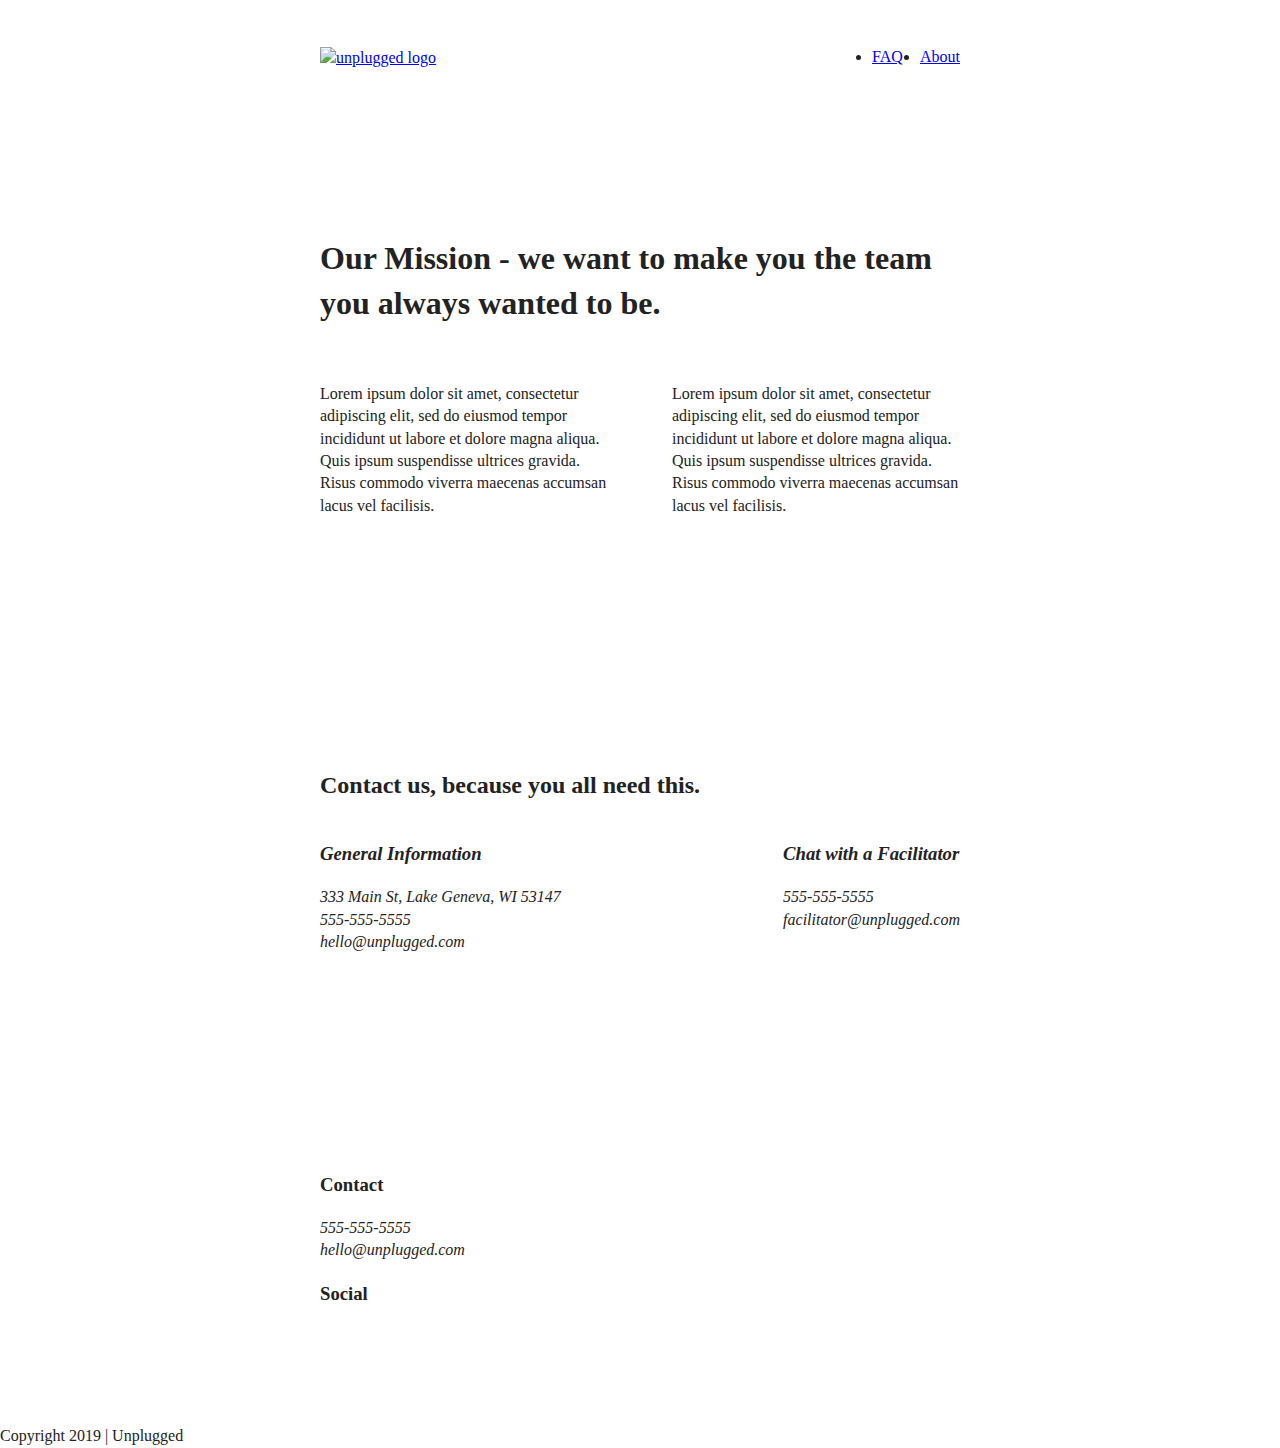
==== about/index.html @ d8f0b61c "Added breakpoints and css structure" ====
<!doctype html>
<html class="no-js" lang="">

<head>
  <meta charset="utf-8">
  <title></title>
  <meta name="description" content="">
  <meta name="viewport" content="width=device-width, initial-scale=1">

  <meta property="og:title" content="">
  <meta property="og:type" content="">
  <meta property="og:url" content="">
  <meta property="og:image" content="">

  <link rel="manifest" href="../site.webmanifest">
  <link rel="apple-touch-icon" href="../icon.png">
  <!-- Place favicon.ico in the root directory -->

  <link rel="stylesheet" href="../css/normalize.css">
  <link rel="stylesheet" href="../css/main.css">

  <meta name="theme-color" content="#fafafa">
</head>

<body>

  <!-- Add your site or application content here -->
  <header>
    <div class="content-wrapper">
      <a href="#"><img src="img/logo.png" alt="unplugged logo"></a>
      <div class="header-divider"></div>
      <nav>
          <ul>
            <li><a href="faq/index.html" target="_blank">FAQ</a></li>
            <li><a href="about/index.html" target="_blank">About</a></li>
          </ul>
      </nav>
    </div>
  </header>
<main>
  <section class="mission">
    <div class="content-wrapper">
        <h1>Our Mission - we want to make you the team you always wanted to be.</h1>
        <div class="mission-content">
          <p>Lorem ipsum dolor sit amet, consectetur adipiscing elit, sed do eiusmod
            tempor incididunt ut labore et dolore magna aliqua. Quis ipsum suspendisse
            ultrices gravida. Risus commodo viverra maecenas accumsan lacus vel facilisis.</p>
          <p>Lorem ipsum dolor sit amet, consectetur adipiscing elit, sed do eiusmod
            tempor incididunt ut labore et dolore magna aliqua. Quis ipsum suspendisse
            ultrices gravida. Risus commodo viverra maecenas accumsan lacus vel facilisis.</p>
        </div>
    </div> <!-- mission content wrapper ends -->
  </section> <!-- contact-info -->

  <section class="map">
    <figure>
    </figure>
  </section>

  <section class="contact-section">
    <div class="content-wrapper">
      <h2>Contact us, because you all need this.</h2>
        <address class="contact-content">
          <div>
          <h3>General Information</h3>
          <p>333 Main St, Lake Geneva, WI 53147<br>
            555-555-5555<br>
            hello@unplugged.com</p>
          </div>
          <div>
          <h3>Chat with a Facilitator</h3>
          <p>555-555-5555<br>
            facilitator@unplugged.com</p>
        </div>
      </address>
    </div>
  </section>
</main>
  <footer>
    <div class="content-wrapper">
      <div class="footer-content">
        <div class="contact">
          <h3>Contact</h3>
          <address>
            <p>555-555-5555<br>
              hello@unplugged.com</p>
          </address>
            <div class="social">
                <h3>Social</h3>
              <div class="social-icons">
                <p><a href="https://www.facebook.com/yoursite" target="_blank"></a></p>
                <p><a href="https://www.instagram.com/yoursite" target="_blank"></a></p>
                <p><a href="https://www.twitter.com/yoursite" target="_blank"></a></p>
            </div>
          </div>
        </div>
      </div>
    </div>

    <div class="copyright">
      <p>Copyright 2019 | Unplugged</p>
    </div>
  </footer>

  <script src="../js/vendor/modernizr-3.11.2.min.js"></script>
  <script src="../js/plugins.js"></script>
  <script src="../js/main.js"></script>

  <!-- Google Analytics: change UA-XXXXX-Y to be your site's ID. -->
  <script>
    window.ga = function () { ga.q.push(arguments) }; ga.q = []; ga.l = +new Date;
    ga('create', 'UA-XXXXX-Y', 'auto'); ga('set', 'anonymizeIp', true); ga('set', 'transport', 'beacon'); ga('send', 'pageview')
  </script>
  <script src="https://www.google-analytics.com/analytics.js" async></script>
</body>

</html>
---- css/main.css ----
/*! HTML5 Boilerplate v8.0.0 | MIT License | https://html5boilerplate.com/ */

/* main.css 2.1.0 | MIT License | https://github.com/h5bp/main.css#readme */
/*
 * What follows is the result of much research on cross-browser styling.
 * Credit left inline and big thanks to Nicolas Gallagher, Jonathan Neal,
 * Kroc Camen, and the H5BP dev community and team.
 */

/* ==========================================================================
   Base styles: opinionated defaults
   ========================================================================== */

html {
  color: #222;
  font-size: 1em;
  line-height: 1.4;
}

/*
 * Remove text-shadow in selection highlight:
 * https://twitter.com/miketaylr/status/12228805301
 *
 * Vendor-prefixed and regular ::selection selectors cannot be combined:
 * https://stackoverflow.com/a/16982510/7133471
 *
 * Customize the background color to match your design.
 */

::-moz-selection {
  background: #b3d4fc;
  text-shadow: none;
}

::selection {
  background: #b3d4fc;
  text-shadow: none;
}

/*
 * A better looking default horizontal rule
 */

hr {
  display: block;
  height: 1px;
  border: 0;
  border-top: 1px solid #ccc;
  margin: 1em 0;
  padding: 0;
}

/*
 * Remove the gap between audio, canvas, iframes,
 * images, videos and the bottom of their containers:
 * https://github.com/h5bp/html5-boilerplate/issues/440
 */

audio,
canvas,
iframe,
img,
svg,
video {
  vertical-align: middle;
}

/*
 * Remove default fieldset styles.
 */

fieldset {
  border: 0;
  margin: 0;
  padding: 0;
}

/*
 * Allow only vertical resizing of textareas.
 */

textarea {
  resize: vertical;
}

/* ==========================================================================
   Author's custom styles
   ========================================================================== */

.content-wrapper {
     width: 90%;
     margin: 50px 0;
   }

/** --------------Base Header - Foot Styles -------------------- **/

header,
footer {
    display: flex;
    justify-content: center;
    align-items: center;
    flex-flow: row wrap;
}

header {
  padding: 15px 0;
}

header .content-wrapper {
  display: flex;
  flex-flow: row wrap;
  align-items: center;
  justify-content: center;
  margin: 0;
}

header nav {
  justify-content: space-around;
  flex-flow: row wrap;
  display: flex;
  align-items: center;
  width: 60%;
}

.header-divider {
  width: 100%;
  height: 1px;
}

header nav ul {
  display: flex;
  justify-content: space-around;
  width: 100%;
}

footer .social-icons {
  display: flex;
  justify-content: space-around;
  align-items: center;
}

footer .social-icons p {
  display: flex;
  justify-content: center;
  align-items: center;
}

footer .content-wrapper {
  width: 55%;
  margin: 50px 0;
}

footer p {
  margin: 0;
}

footer .copyright {

}

/** -------------- Mobile Style - Homepage -------------------- **/


/***** Hero-Area *****/

.hero-area {
  display: flex;
  justify-content: center;
  align-items: center;

}

/***** Aside area *****/

aside {
  display: flex;
  justify-content: center;
  align-items: center;
  flex-flow: row wrap;
}

/***** Features *****/

.features {
  display: flex;
  justify-content: center;
  flex-flow: row wrap;
}

.features-items {
  display: flex;
  flex-flow: row wrap;
  justify-content: center;
  align-items: center;
}

.features h2 {
  margin-bottom: 60px;
}

.features article {
  width: 57%;
  margin: 35px 0;
}

.features p {
  margin: 0;
}

/*** reviews ***/

.reviews {
  display: flex;
  flex-flow: row wrap;
  justify-content: center;
}

.reviews h2 {
  margin-bottom: 40px;
}

.reviews h3 {
  width: 48%;
  margin: 20px 0;
}

/***** About Section *****/

.mission {
  display: flex;
  flex-flow: row wrap;
  justify-content: center;
  align-items: center;
}

.contact-section {
  display: flex;
  flex-flow: row wrap;
  justify-content: center;
  align-items: center;
}

.contact-content p {
  margin: 0;
}


/***** FAQ Section *****/

.questions {
  display: flex;
  flex-flow: row wrap;
  justify-content: center;
  align-items: center;
  margin: 50px 0 0 0;
}

.questions h2 {
  margin-bottom: 45px;
}

.questions .content-wrapper {
  display: flex;
  flex-flow: row wrap;
  justify-content: center;
  align-items: center;
}

.questions-content {
  margin-bottom: 50px;
  flex-basis: auto;
}

/* ==========================================================================
   Helper classes
   ========================================================================== */

/*
 * Hide visually and from screen readers
 */

.hidden,
[hidden] {
  display: none !important;
}

/*
 * Hide only visually, but have it available for screen readers:
 * https://snook.ca/archives/html_and_css/hiding-content-for-accessibility
 *
 * 1. For long content, line feeds are not interpreted as spaces and small width
 *    causes content to wrap 1 word per line:
 *    https://medium.com/@jessebeach/beware-smushed-off-screen-accessible-text-5952a4c2cbfe
 */

.sr-only {
  border: 0;
  clip: rect(0, 0, 0, 0);
  height: 1px;
  margin: -1px;
  overflow: hidden;
  padding: 0;
  position: absolute;
  white-space: nowrap;
  width: 1px;
  /* 1 */
}

/*
 * Extends the .sr-only class to allow the element
 * to be focusable when navigated to via the keyboard:
 * https://www.drupal.org/node/897638
 */

.sr-only.focusable:active,
.sr-only.focusable:focus {
  clip: auto;
  height: auto;
  margin: 0;
  overflow: visible;
  position: static;
  white-space: inherit;
  width: auto;
}

/*
 * Hide visually and from screen readers, but maintain layout
 */

.invisible {
  visibility: hidden;
}

/*
 * Clearfix: contain floats
 *
 * For modern browsers
 * 1. The space content is one way to avoid an Opera bug when the
 *    `contenteditable` attribute is included anywhere else in the document.
 *    Otherwise it causes space to appear at the top and bottom of elements
 *    that receive the `clearfix` class.
 * 2. The use of `table` rather than `block` is only necessary if using
 *    `:before` to contain the top-margins of child elements.
 */

.clearfix::before,
.clearfix::after {
  content: " ";
  display: table;
}

.clearfix::after {
  clear: both;
}

/* ==========================================================================
   EXAMPLE Media Queries for Responsive Design.
   These examples override the primary ('mobile first') styles.
   Modify as content requires.
   ========================================================================== */

@media only screen and (min-width: 768px) {
   /*Tablet styles here*/

/** General Styles **/
.content-wrapper {
  max-width: 640px;
  margin: 100px 0;
}

/** Header **/
header {
  justify-content: space-around;
  padding: 30px 0;
}

header .content-wrapper {
  width: 100%;
  justify-content: space-between;
}

header nav {
  width: 20%;
}

header nav ul {
  justify-content: space-between;
}

.header-divider {
  display: none;
}

/** Aside **/
aside .content-wrapper {
  margin: 50px 0;
  display: flex;
  justify-content: space-between;
  flex-flow: row wrap;
}

aside .content-wrapper .form-description,
aside .content-wrapper .form {
  width: 40%;
  margin: 0;
}

/** Features **/
.features articles {
  display: flex;
  justify-content: center;
  align-items: center;
  flex-flow: column wrap;
  flex-basis: 50%;
}

.features .features-item-description {
  width: 50%;
}

/** Reviews **/
.reviews article {
  display: flex;
  justify-content: space-around;
}

.reviews article div {
  width: 49%;
}

/** Footer **/
footer .content-wrapper {
  width: 65%;
  margin: 100px 0;
}

.footer-content {
  display: flex;
  justify-content: space-between;
  align-items: center;
}

footer .contact {
  margin-bottom: 0;
}

footer .copyright {
  width: 100%;
}

/***** ABOUT page *****/

.mission-content {
  display: flex;
  justify-content: space-between;
  align-items: center;
  padding-top: 20px;
}

.mission-content p {
  width: 45%;
}

.contact-section .content-wrapper h2 {
  width: 80%;
}

.contact-content {
  display: flex;
  justify-content: space-between;
  align-items: flex-start;
}

/***** FAQ Page *****/
.questions .content-wrapper {
  justify-content: space-between;
}

.questions-content {
  flex-basis: 40%;
}

.questions h2 {
  width: 100%;
}


@media only screen and (min-width: 1200px) {
   /*Desktop styles here*/
}

/* ==========================================================================
   Print styles.
   Inlined to avoid the additional HTTP request:
   https://www.phpied.com/delay-loading-your-print-css/
   ========================================================================== */

@media print {
  *,
  *::before,
  *::after {
    background: #fff !important;
    color: #000 !important;
    /* Black prints faster */
    box-shadow: none !important;
    text-shadow: none !important;
  }

  a,
  a:visited {
    text-decoration: underline;
  }

  a[href]::after {
    content: " (" attr(href) ")";
  }

  abbr[title]::after {
    content: " (" attr(title) ")";
  }

  /*
   * Don't show links that are fragment identifiers,
   * or use the `javascript:` pseudo protocol
   */
  a[href^="#"]::after,
  a[href^="javascript:"]::after {
    content: "";
  }

  pre {
    white-space: pre-wrap !important;
  }

  pre,
  blockquote {
    border: 1px solid #999;
    page-break-inside: avoid;
  }

  /*
   * Printing Tables:
   * https://web.archive.org/web/20180815150934/http://css-discuss.incutio.com/wiki/Printing_Tables
   */
  thead {
    display: table-header-group;
  }

  tr,
  img {
    page-break-inside: avoid;
  }

  p,
  h2,
  h3 {
    orphans: 3;
    widows: 3;
  }

  h2,
  h3 {
    page-break-after: avoid;
  }
}
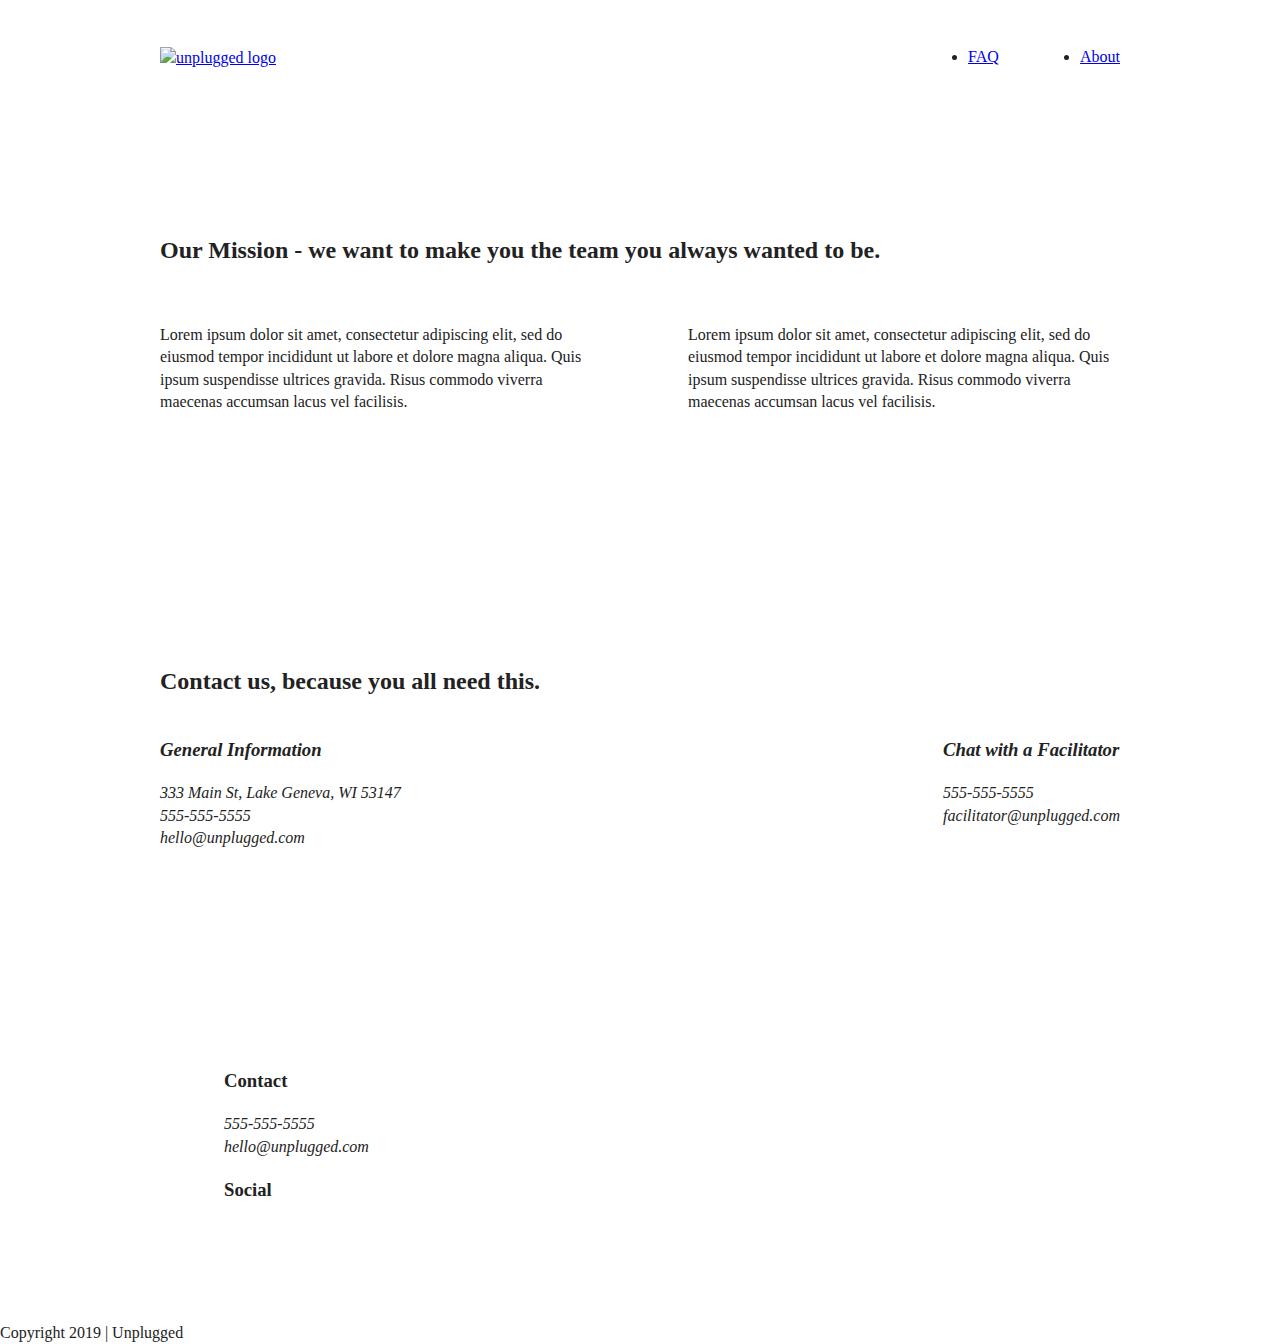
==== commit 71703d59: "Added desktop styles" ====
--- a/about/index.html
+++ b/about/index.html
@@ -40,7 +40,7 @@
 <main>
   <section class="mission">
     <div class="content-wrapper">
-        <h1>Our Mission - we want to make you the team you always wanted to be.</h1>
+        <h2>Our Mission - we want to make you the team you always wanted to be.</h2>
         <div class="mission-content">
           <p>Lorem ipsum dolor sit amet, consectetur adipiscing elit, sed do eiusmod
             tempor incididunt ut labore et dolore magna aliqua. Quis ipsum suspendisse
--- a/css/main.css
+++ b/css/main.css
@@ -484,10 +484,58 @@
   width: 100%;
 }
 
+}
 
 @media only screen and (min-width: 1200px) {
    /*Desktop styles here*/
-}
+
+/** General Styles **/
+.content-wrapper {
+  max-width: 960px;
+}
+
+/** Hero Area **/
+
+.hero-area h1 {
+  width: 57%
+}
+
+/** Aside **/
+aside .content-wrapper {
+  justify-content: space-around;
+}
+
+aside .content-wrapper .form-description,
+aside .content-wrapper .form {
+  width: 30%;
+}
+
+/** Features **/
+.features h2 {
+  width: 90%;
+}
+
+.features article {
+  flex-basis: 33.3%;
+}
+
+/** Reviews **/
+.reviews article div {
+  width: 40%;
+}
+
+/***** About Page ****/
+.mission h2,
+.contact-section .content-wrapper h2 {
+  width: 95%;
+}
+
+/***** FAQ Page *****/
+.questions h2 {
+  width: 100%;
+}
+}
+
 
 /* ==========================================================================
    Print styles.
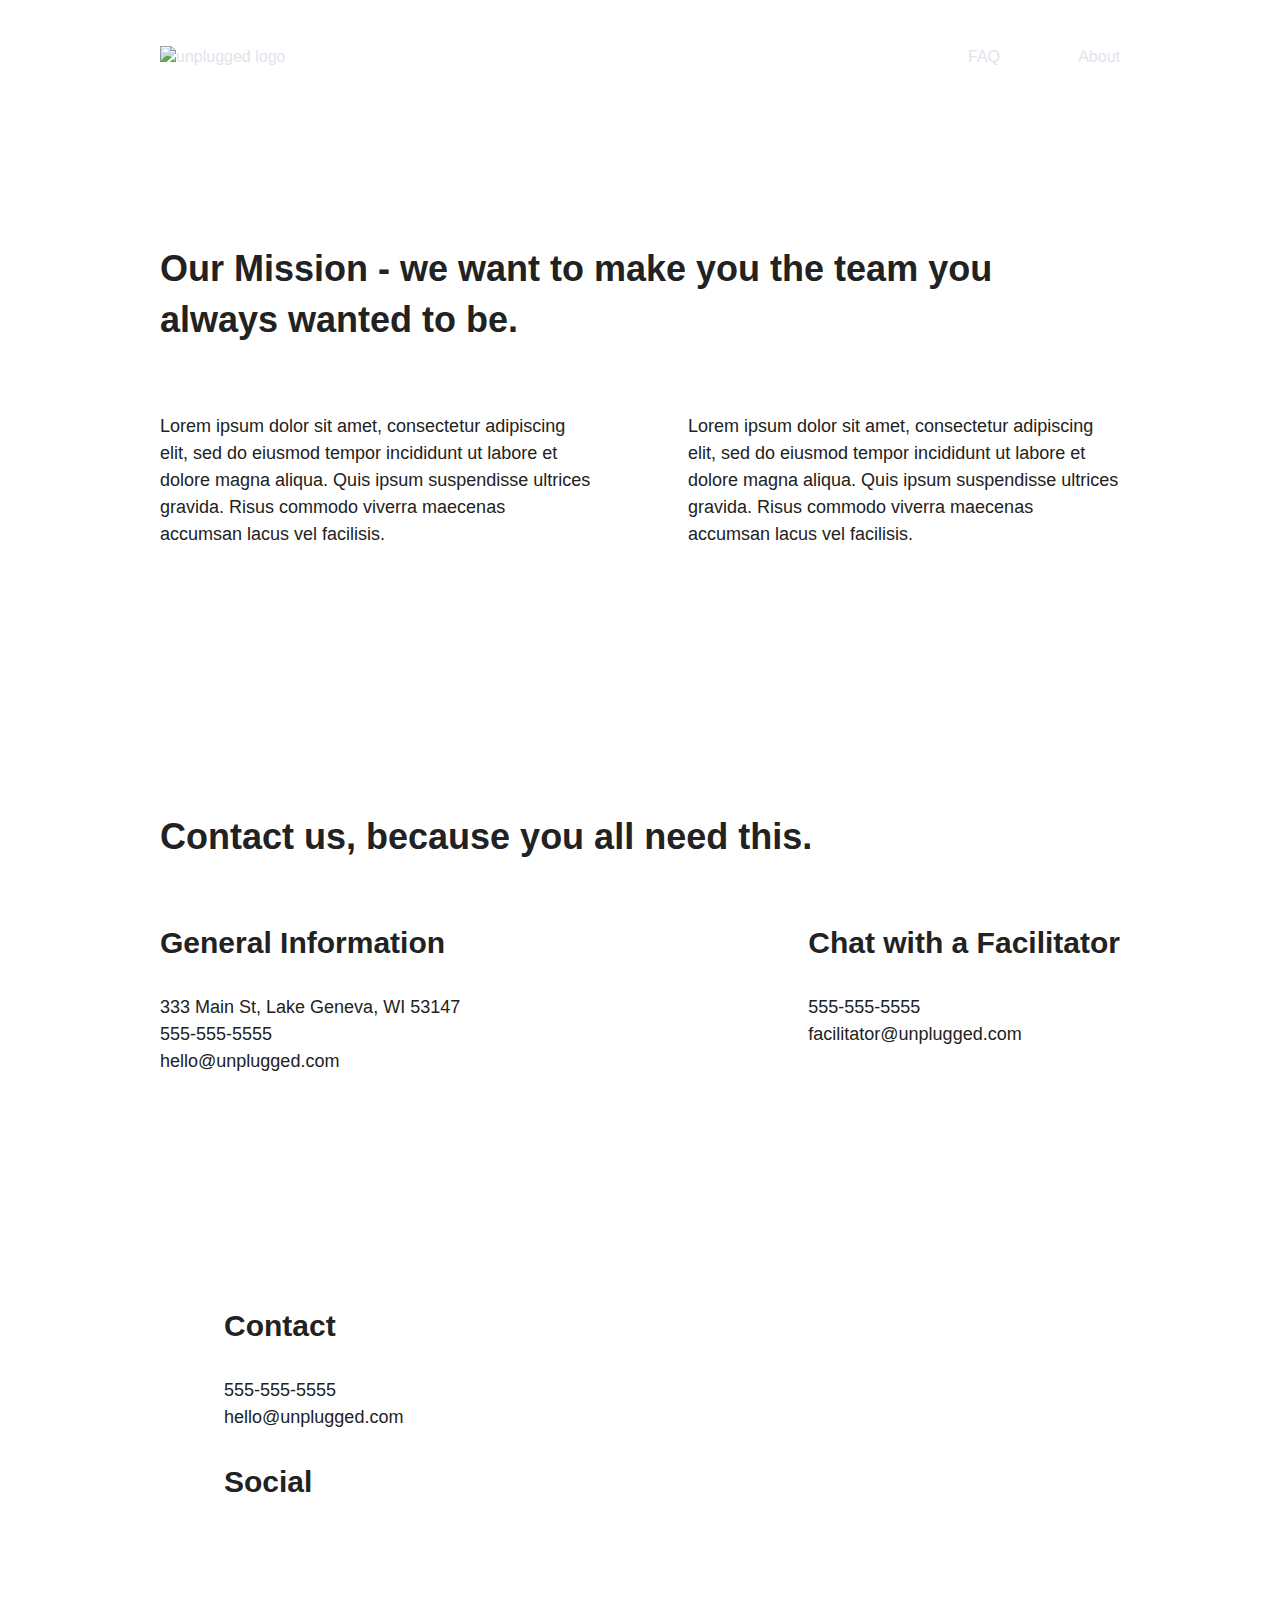
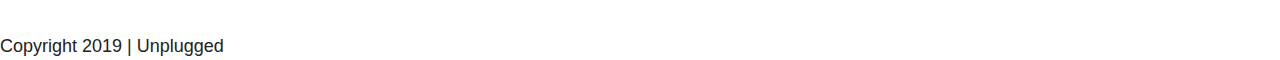
==== commit 15fd01f3: "added css styles, fixed nav" ====
--- a/about/index.html
+++ b/about/index.html
@@ -31,8 +31,8 @@
       <div class="header-divider"></div>
       <nav>
           <ul>
-            <li><a href="faq/index.html" target="_blank">FAQ</a></li>
-            <li><a href="about/index.html" target="_blank">About</a></li>
+            <li><a href="../faq/index.html">FAQ</a></li>
+            <li><a href="../about/index.html">About</a></li>
           </ul>
       </nav>
     </div>
--- a/css/main.css
+++ b/css/main.css
@@ -86,6 +86,55 @@
 /* ==========================================================================
    Author's custom styles
    ========================================================================== */
+   /* General Styles */
+
+html {
+  font-size: 16px;
+}
+
+body {
+  font-family: 'open sans', sans-serif;
+  font-size: 1em;
+  text-align: left;
+}
+
+ul,
+ol {
+  list-style-type: none;
+}
+
+a {
+  color: #e2e3ed;
+  text-decoration: none;
+}
+
+h2 {
+  font-family: 'Poppins', sans-serif;
+  font-size: 2.25em;
+}
+
+h3,
+h4 {
+  font-family: 'Poppins', sans-serif;
+  font-size: 1.875em;
+}
+
+p {
+  font-size: 1.125em;
+  line-height: 1.5em;
+}
+
+img {
+
+}
+
+figure {
+
+}
+
+address {
+  font-style: normal;
+}
 
 .content-wrapper {
      width: 90%;
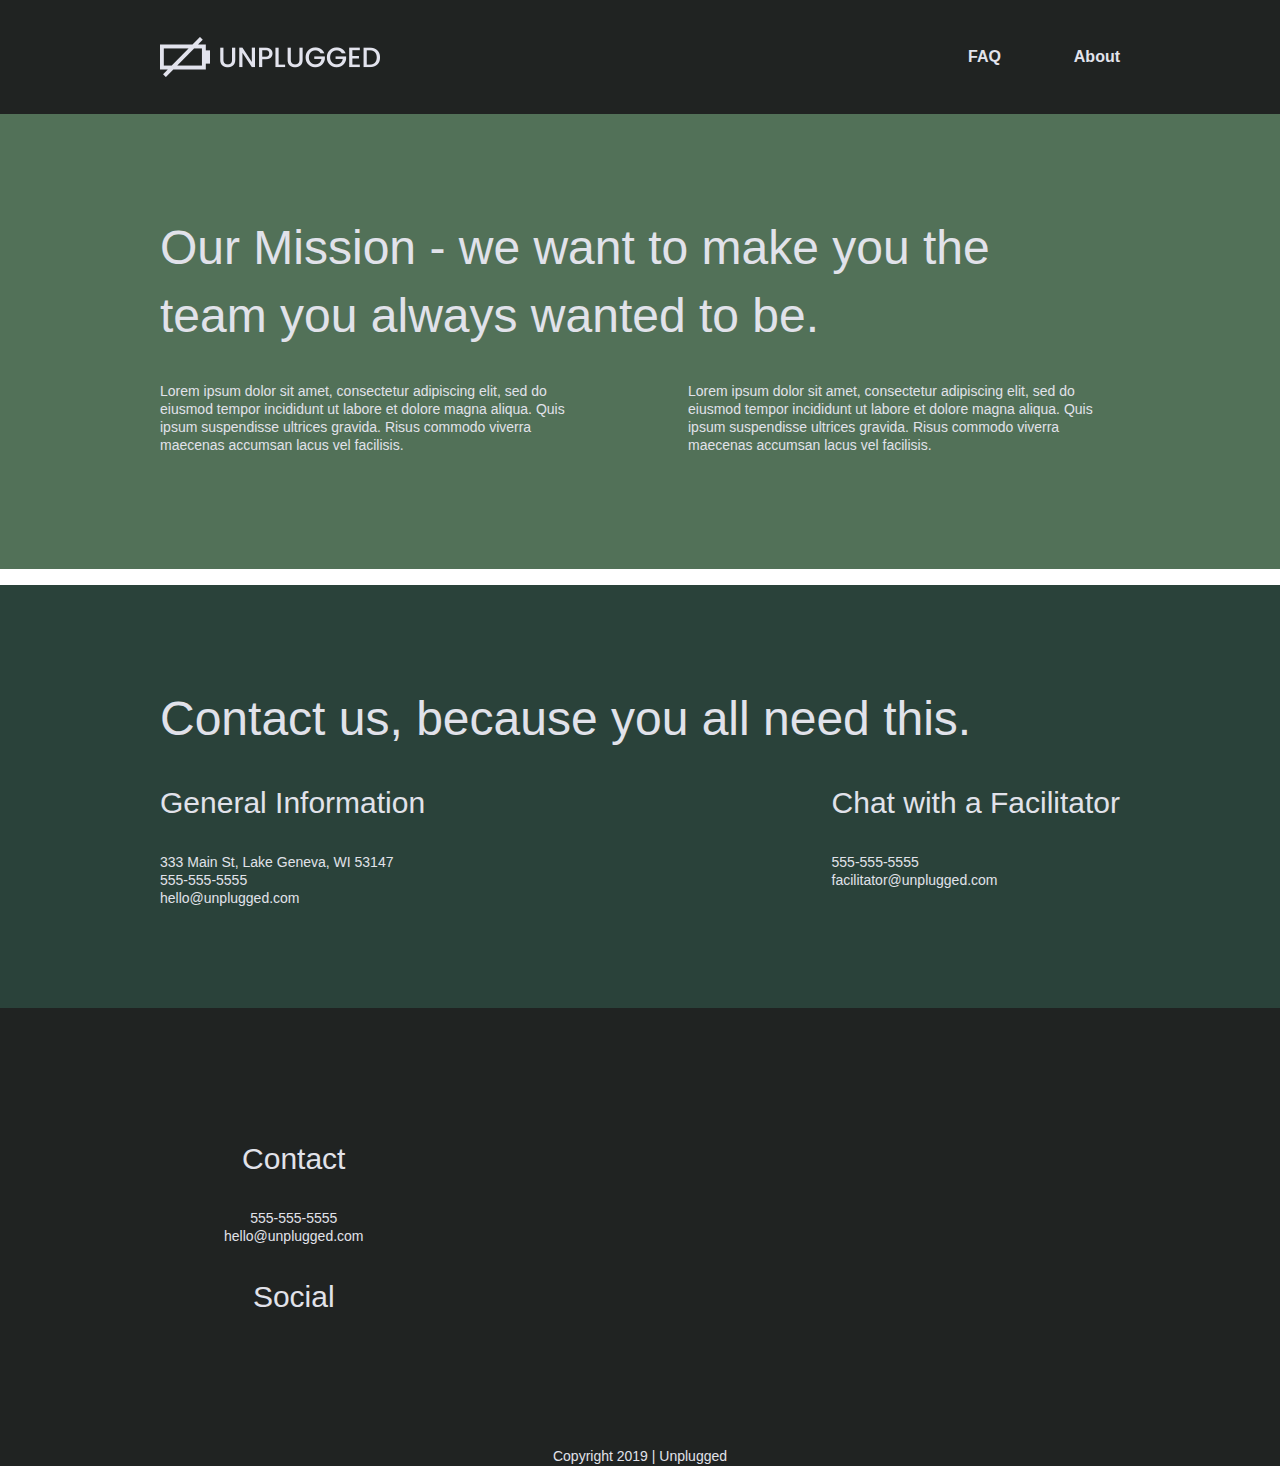
==== commit 30bb92e8: "added styles" ====
--- a/about/index.html
+++ b/about/index.html
@@ -27,7 +27,7 @@
   <!-- Add your site or application content here -->
   <header>
     <div class="content-wrapper">
-      <a href="#"><img src="img/logo.png" alt="unplugged logo"></a>
+      <a href="#"><img src="../img/logo.png" alt="unplugged logo"></a>
       <div class="header-divider"></div>
       <nav>
           <ul>
--- a/css/main.css
+++ b/css/main.css
@@ -93,6 +93,7 @@
 }
 
 body {
+  color: #e1e2ea;
   font-family: 'open sans', sans-serif;
   font-size: 1em;
   text-align: left;
@@ -108,20 +109,26 @@
   text-decoration: none;
 }
 
+h1 {
+  font-size: 3.75em;
+}
+
 h2 {
   font-family: 'Poppins', sans-serif;
-  font-size: 2.25em;
+  font-size: 3em;
+  font-weight: 500;
 }
 
 h3,
 h4 {
   font-family: 'Poppins', sans-serif;
   font-size: 1.875em;
+  font-weight: 500;
 }
 
 p {
-  font-size: 1.125em;
-  line-height: 1.5em;
+  font-size: .875em;
+  line-height: 1.285;
 }
 
 img {
@@ -145,6 +152,7 @@
 
 header,
 footer {
+    background-color: #202322;
     display: flex;
     justify-content: center;
     align-items: center;
@@ -169,6 +177,7 @@
   display: flex;
   align-items: center;
   width: 60%;
+  font-weight: 700;
 }
 
 .header-divider {
@@ -199,12 +208,16 @@
   margin: 50px 0;
 }
 
+footer {
+  text-align: center;
+}
+
 footer p {
   margin: 0;
 }
 
 footer .copyright {
-
+  text-align: center;
 }
 
 /** -------------- Mobile Style - Homepage -------------------- **/
@@ -222,12 +235,38 @@
 /***** Aside area *****/
 
 aside {
-  display: flex;
-  justify-content: center;
-  align-items: center;
-  flex-flow: row wrap;
-}
-
+  background-color: #527158;
+  display: flex;
+  justify-content: center;
+  align-items: center;
+  flex-flow: row wrap;
+}
+
+aside .form {
+  margin-top: 30px;
+}
+
+input[type=text] {
+  box-sizing: border-box;
+  width: 100%;
+  color: #2a423a;
+  font-style: italic;
+  padding: 1em;
+}
+
+input[type=button] {
+  width: 100%;
+  padding: 20px 0;
+  margin-top: 20px;
+  background-color: #2a423a;
+  font-family: 'Poppins', Helvetica, Arial, sans-serif;
+  font-weight: 500;
+  font-size: 1.125em;
+  color: #e2e3ed;
+  border: none;
+  text-align: center;
+  text-transform: uppercase;
+}
 /***** Features *****/
 
 .features {
@@ -250,6 +289,7 @@
 .features article {
   width: 57%;
   margin: 35px 0;
+  text-align: center;
 }
 
 .features p {
@@ -259,6 +299,7 @@
 /*** reviews ***/
 
 .reviews {
+  background-color: #2a423a;
   display: flex;
   flex-flow: row wrap;
   justify-content: center;
@@ -276,6 +317,7 @@
 /***** About Section *****/
 
 .mission {
+  background-color: #527158;
   display: flex;
   flex-flow: row wrap;
   justify-content: center;
@@ -283,6 +325,7 @@
 }
 
 .contact-section {
+  background-color: #2a423a;
   display: flex;
   flex-flow: row wrap;
   justify-content: center;
@@ -293,19 +336,27 @@
   margin: 0;
 }
 
+.content-wrapper h2 {
+  margin: 0;
+}
 
 /***** FAQ Section *****/
 
 .questions {
-  display: flex;
-  flex-flow: row wrap;
-  justify-content: center;
-  align-items: center;
-  margin: 50px 0 0 0;
+  background-color: #527158;
+  display: flex;
+  flex-flow: row wrap;
+  justify-content: center;
+  align-items: center;
+  margin: 0;
 }
 
 .questions h2 {
   margin-bottom: 45px;
+}
+
+.questions h3 {
+  font-size: 1em;
 }
 
 .questions .content-wrapper {
@@ -319,6 +370,8 @@
   margin-bottom: 50px;
   flex-basis: auto;
 }
+
+
 
 /* ==========================================================================
    Helper classes
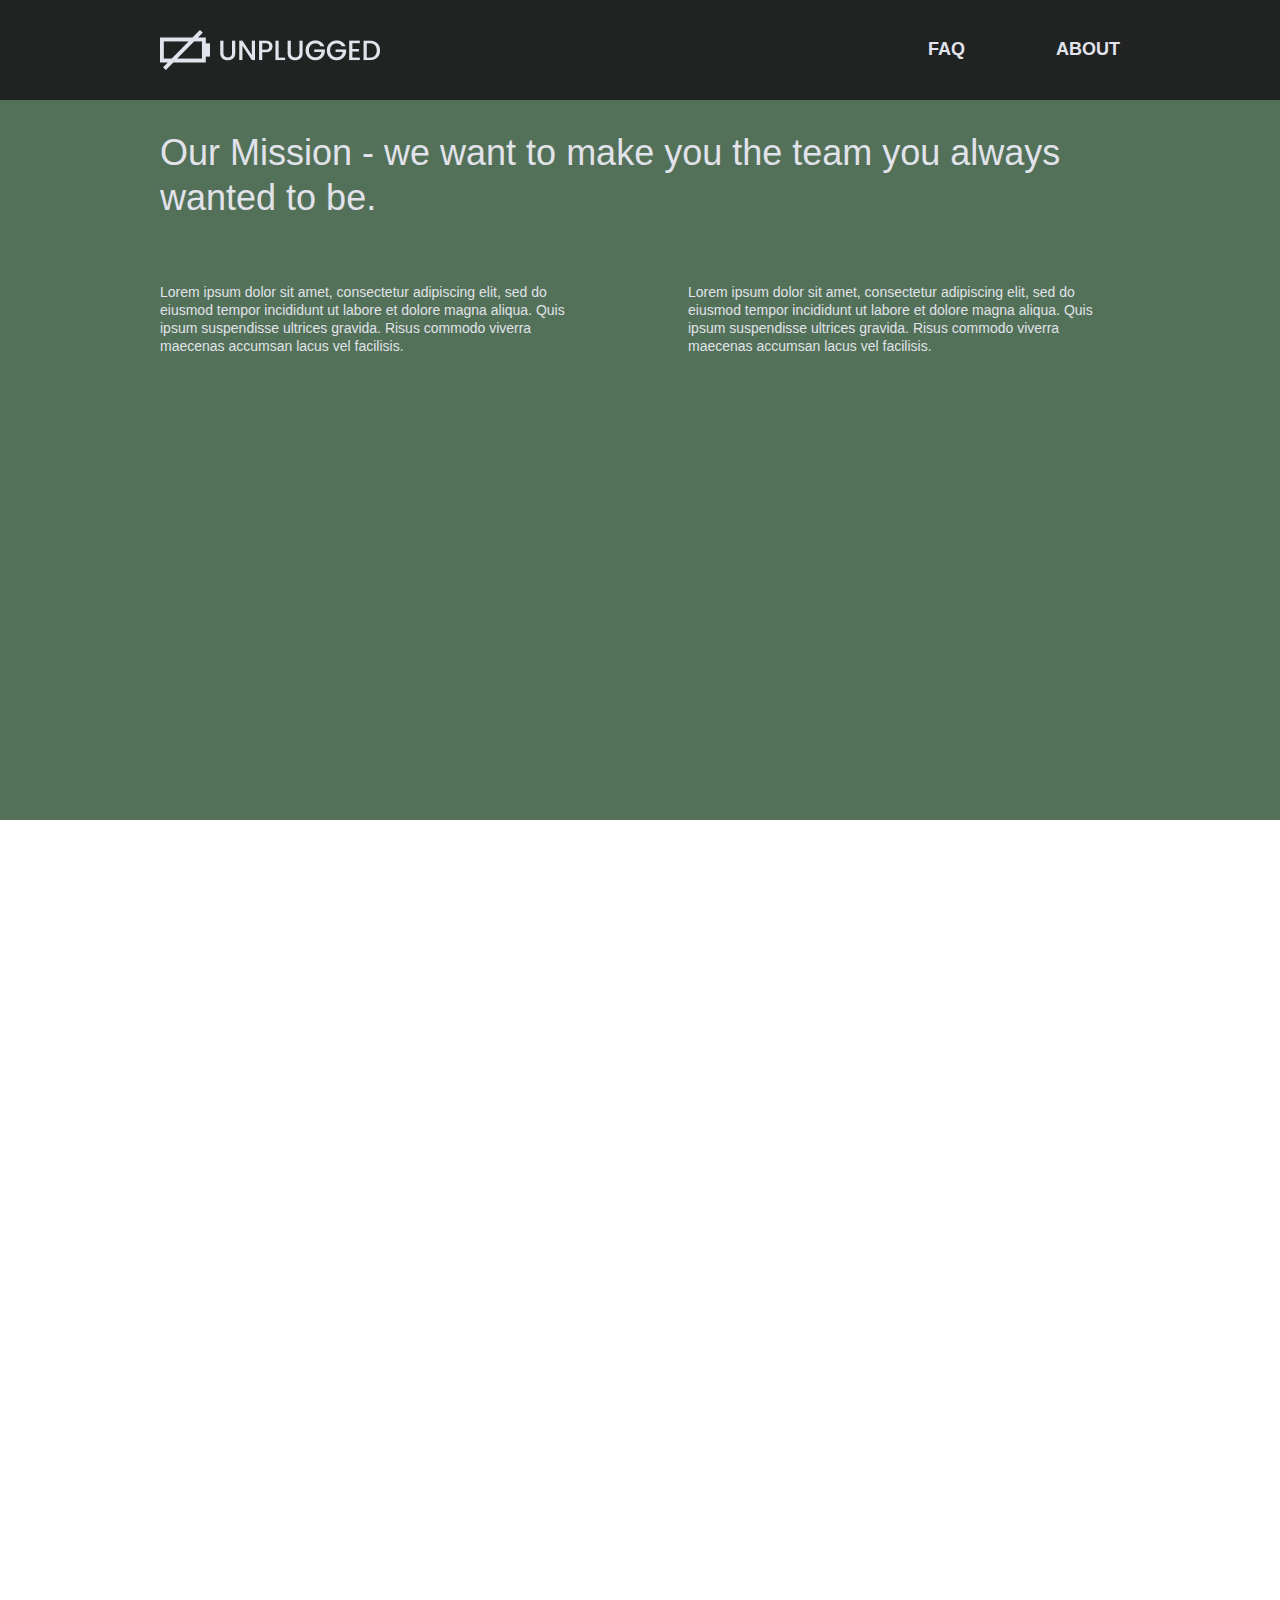
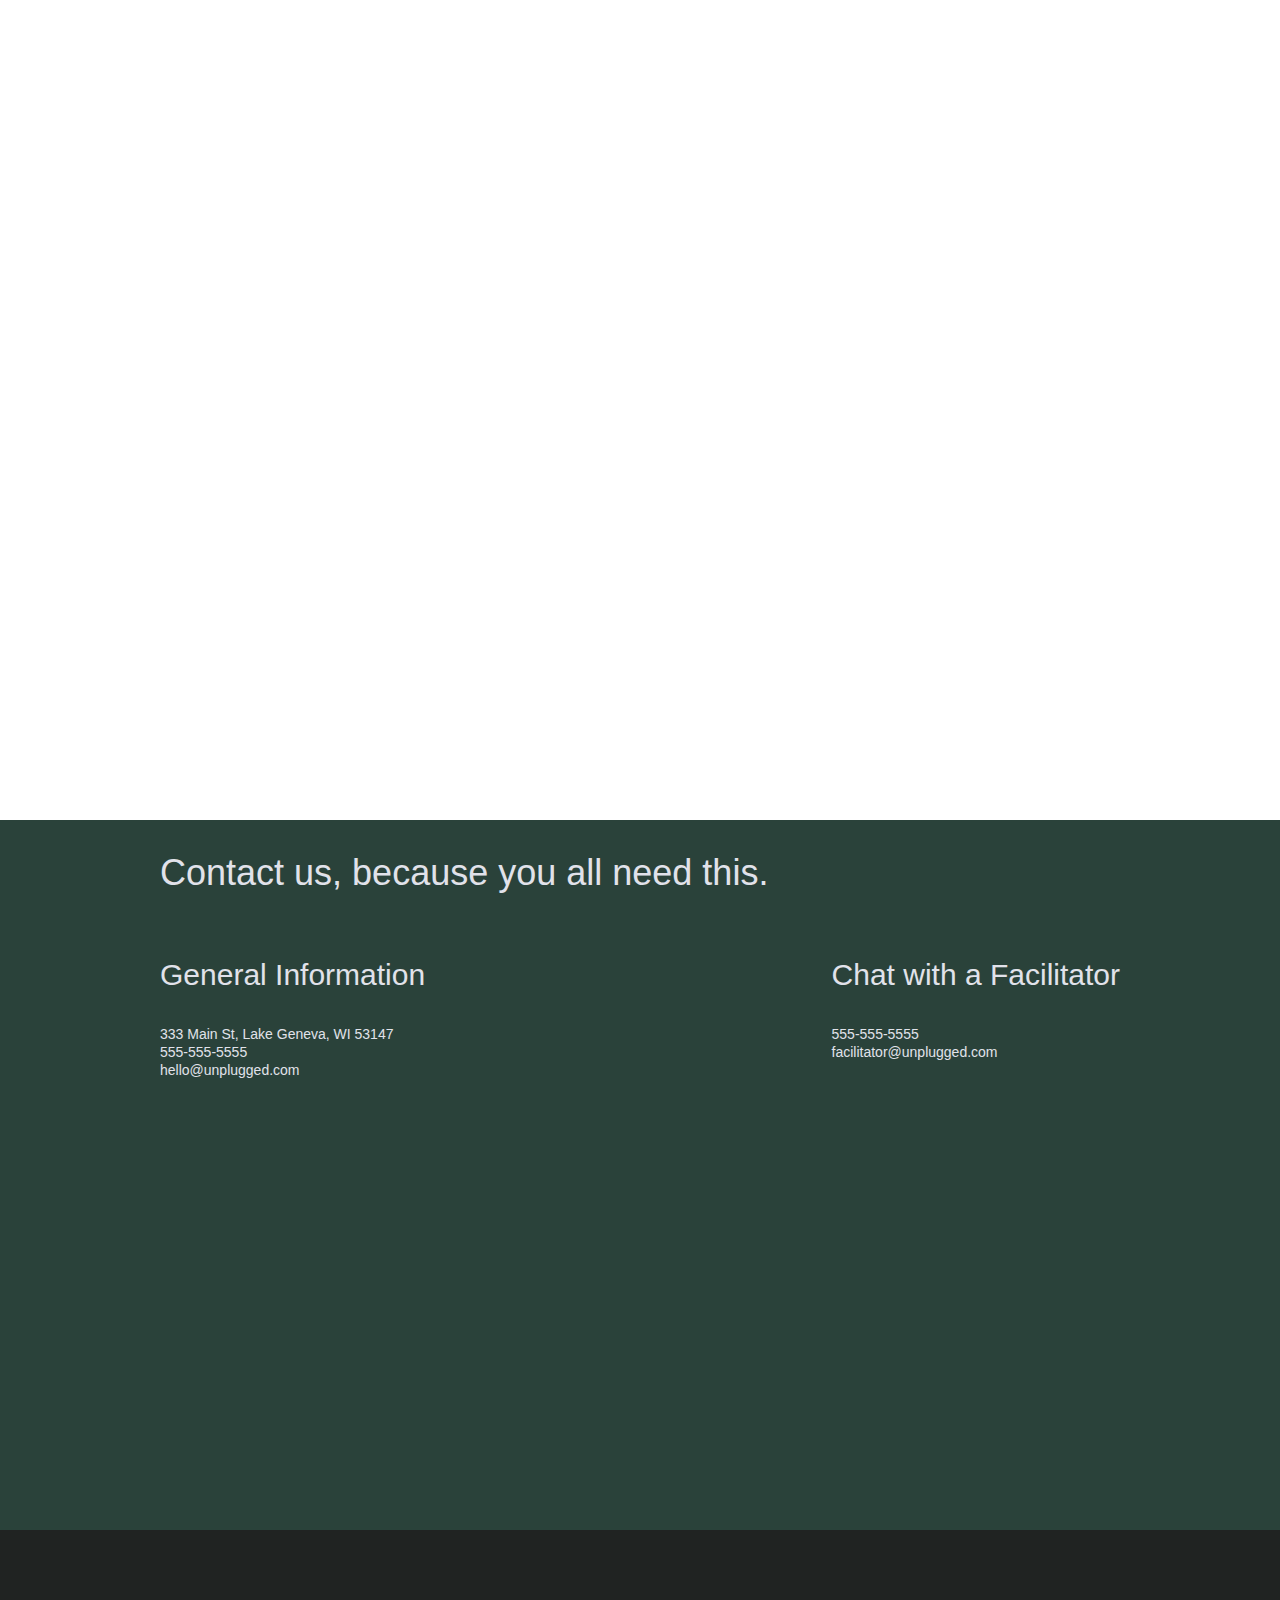
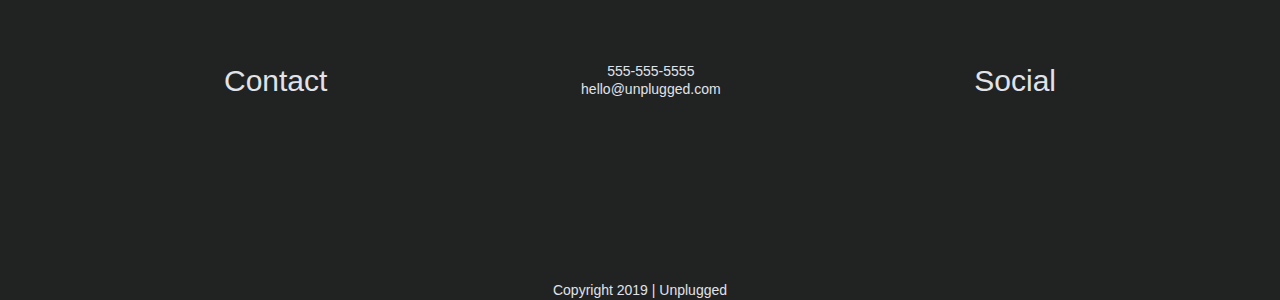
==== commit 677b7f2d: "adding map" ====
--- a/about/index.html
+++ b/about/index.html
@@ -54,6 +54,7 @@
 
   <section class="map">
     <figure>
+      <iframe src="https://www.google.com/maps/embed?pb=!1m16!1m12!1m3!1d5874.172237946549!2d-88.42835620331617!3d42.59591631627806!2m3!1f0!2f0!3f0!3m2!1i1024!2i768!4f13.1!2m1!1s333%20Main%20St%2C%20Lake%20Geneva%2C%20WI%2053147!5e0!3m2!1sen!2sus!4v1620669238910!5m2!1sen!2sus" width="600" height="450" style="border:0;" allowfullscreen="" loading="lazy"></iframe>
     </figure>
   </section>
 
--- a/css/main.css
+++ b/css/main.css
@@ -109,20 +109,16 @@
   text-decoration: none;
 }
 
-h1 {
-  font-size: 3.75em;
-}
-
 h2 {
   font-family: 'Poppins', sans-serif;
-  font-size: 3em;
+  font-size: 1.875em;
   font-weight: 500;
 }
 
 h3,
 h4 {
   font-family: 'Poppins', sans-serif;
-  font-size: 1.875em;
+  font-size: 1.125em;
   font-weight: 500;
 }
 
@@ -132,11 +128,11 @@
 }
 
 img {
-
+  width: 100%;
 }
 
 figure {
-
+  margin: 0;
 }
 
 address {
@@ -178,17 +174,36 @@
   align-items: center;
   width: 60%;
   font-weight: 700;
+  text-transform: uppercase;
+  font-size: 1.125em;
 }
 
 .header-divider {
+  background: #3a3a3a;
   width: 100%;
   height: 1px;
+  margin: 10px 0;
 }
 
 header nav ul {
   display: flex;
   justify-content: space-around;
   width: 100%;
+  padding: 0;
+  margin: 0;
+}
+
+header figure {
+  width: 60%;
+  display: flex;
+  justify-content: center;
+  align-items: center;
+  flex-flow: row wrap;
+}
+
+footer {
+  text-align: center;
+  flex-direction: column;
 }
 
 footer .social-icons {
@@ -208,29 +223,42 @@
   margin: 50px 0;
 }
 
-footer {
-  text-align: center;
-}
-
 footer p {
   margin: 0;
+}
+
+footer .contact {
+  margin-bottom: 50px;
 }
 
 footer .copyright {
   text-align: center;
 }
 
+
 /** -------------- Mobile Style - Homepage -------------------- **/
 
 
 /***** Hero-Area *****/
 
 .hero-area {
-  display: flex;
-  justify-content: center;
-  align-items: center;
-
-}
+  background-image: url('../img/jake-melara-30679-unsplash@2x.jpg');
+  background-size: cover;
+  background-repeat: no-repeat;
+  background-position: center;
+  display: flex;
+  justify-content: center;
+  flex-flow: row wrap;
+  min-height: 500px;
+}
+
+.hero-area h1 {
+  font-size: 2.25em;
+  font-family: 'Poppins', sans-serif;
+  margin-top: 0;
+  font-weight: 500;
+}
+
 
 /***** Aside area *****/
 
@@ -240,6 +268,10 @@
   justify-content: center;
   align-items: center;
   flex-flow: row wrap;
+}
+
+aside .content-wrapper {
+  margin-top: 10px;
 }
 
 aside .form {
@@ -270,12 +302,16 @@
 /***** Features *****/
 
 .features {
-  display: flex;
-  justify-content: center;
-  flex-flow: row wrap;
-}
-
-.features-items {
+  background-image: url('../img/rawpixel-800820-unsplash1.jpg');
+  background-size: cover;
+  background-repeat: no-repeat;
+  background-position: center;
+  display: flex;
+  justify-content: center;
+  flex-flow: row wrap;
+}
+
+.features .features-items {
   display: flex;
   flex-flow: row wrap;
   justify-content: center;
@@ -306,7 +342,7 @@
 }
 
 .reviews h2 {
-  margin-bottom: 40px;
+  margin: 0 0 40px 0;
 }
 
 .reviews h3 {
@@ -336,9 +372,6 @@
   margin: 0;
 }
 
-.content-wrapper h2 {
-  margin: 0;
-}
 
 /***** FAQ Section *****/
 
@@ -470,6 +503,15 @@
   margin: 100px 0;
 }
 
+h2 {
+  font-size: 2.25em;
+  line-height: 1.25;
+}
+
+h3 {
+  font-size: 1.875em;
+}
+
 /** Header **/
 header {
   justify-content: space-around;
@@ -493,6 +535,22 @@
   display: none;
 }
 
+header figure {
+  width: 30%;
+}
+
+/** Hero Area **/
+
+.hero-area {
+  min-height: 600px;
+}
+
+.hero-area h1 {
+  font-size: 3em;
+  line-height: 1;
+  margin: 0;
+}
+
 /** Aside **/
 aside .content-wrapper {
   margin: 50px 0;
@@ -508,7 +566,7 @@
 }
 
 /** Features **/
-.features articles {
+.features article {
   display: flex;
   justify-content: center;
   align-items: center;
@@ -520,14 +578,32 @@
   width: 50%;
 }
 
+.features {
+  min-height: 860px;
+}
+
 /** Reviews **/
 .reviews article {
   display: flex;
-  justify-content: space-around;
+  justify-content: space-between;
 }
 
 .reviews article div {
   width: 49%;
+}
+
+.reviews h2 {
+  width: 80%;
+}
+
+.reviews article figure,
+.reviews article div {
+  width: 49%;
+}
+
+.reviews h3 {
+  width: 79%;
+  margin: 0;
 }
 
 /** Footer **/
@@ -536,14 +612,12 @@
   margin: 100px 0;
 }
 
-.footer-content {
+
+footer .contact {
   display: flex;
   justify-content: space-between;
   align-items: center;
-}
-
-footer .contact {
-  margin-bottom: 0;
+  flex-direction: row;
 }
 
 footer .copyright {
@@ -551,6 +625,33 @@
 }
 
 /***** ABOUT page *****/
+
+
+.contact-section .content-wrapper h2 {
+  width: 80%;
+}
+
+.contact-content {
+  display: flex;
+  justify-content: space-between;
+  align-items: flex-start;
+}
+
+.map figure {
+  width: 100%;
+  height: 0;
+  padding-bottom: 125%;
+  overflow: hidden;
+  position: relative;
+}
+
+.map iframe {
+  width: 100%;
+  height: 100%;
+  position: absolute;
+  top: 0;
+  left: 0;
+}
 
 .mission-content {
   display: flex;
@@ -561,16 +662,6 @@
 
 .mission-content p {
   width: 45%;
-}
-
-.contact-section .content-wrapper h2 {
-  width: 80%;
-}
-
-.contact-content {
-  display: flex;
-  justify-content: space-between;
-  align-items: flex-start;
 }
 
 /***** FAQ Page *****/
@@ -594,12 +685,14 @@
 /** General Styles **/
 .content-wrapper {
   max-width: 960px;
+  margin: 0 0 450px 0;
 }
 
 /** Hero Area **/
 
 .hero-area h1 {
-  width: 57%
+  width: 80%;
+  margin-top: 20px;
 }
 
 /** Aside **/
@@ -615,6 +708,7 @@
 /** Features **/
 .features h2 {
   width: 90%;
+  margin: 100px 0;
 }
 
 .features article {
@@ -636,6 +730,7 @@
 .questions h2 {
   width: 100%;
 }
+
 }
 
 
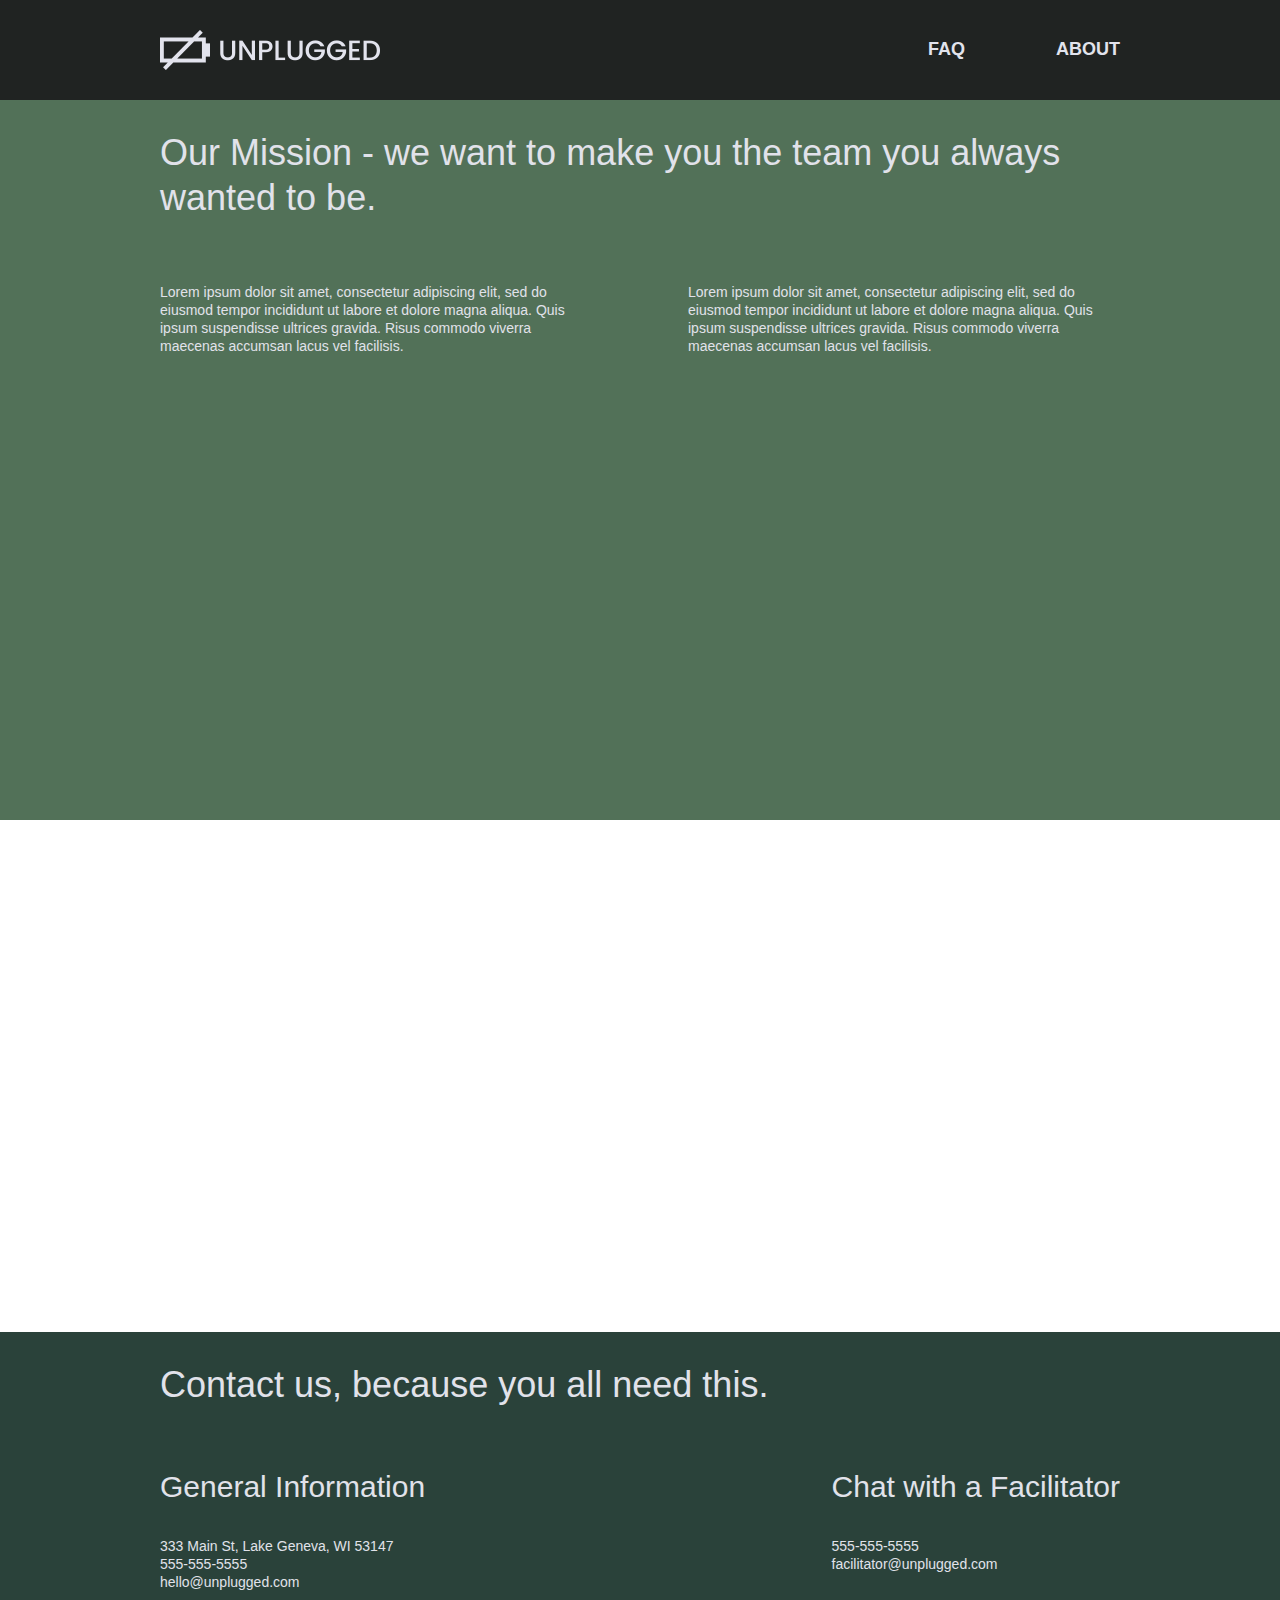
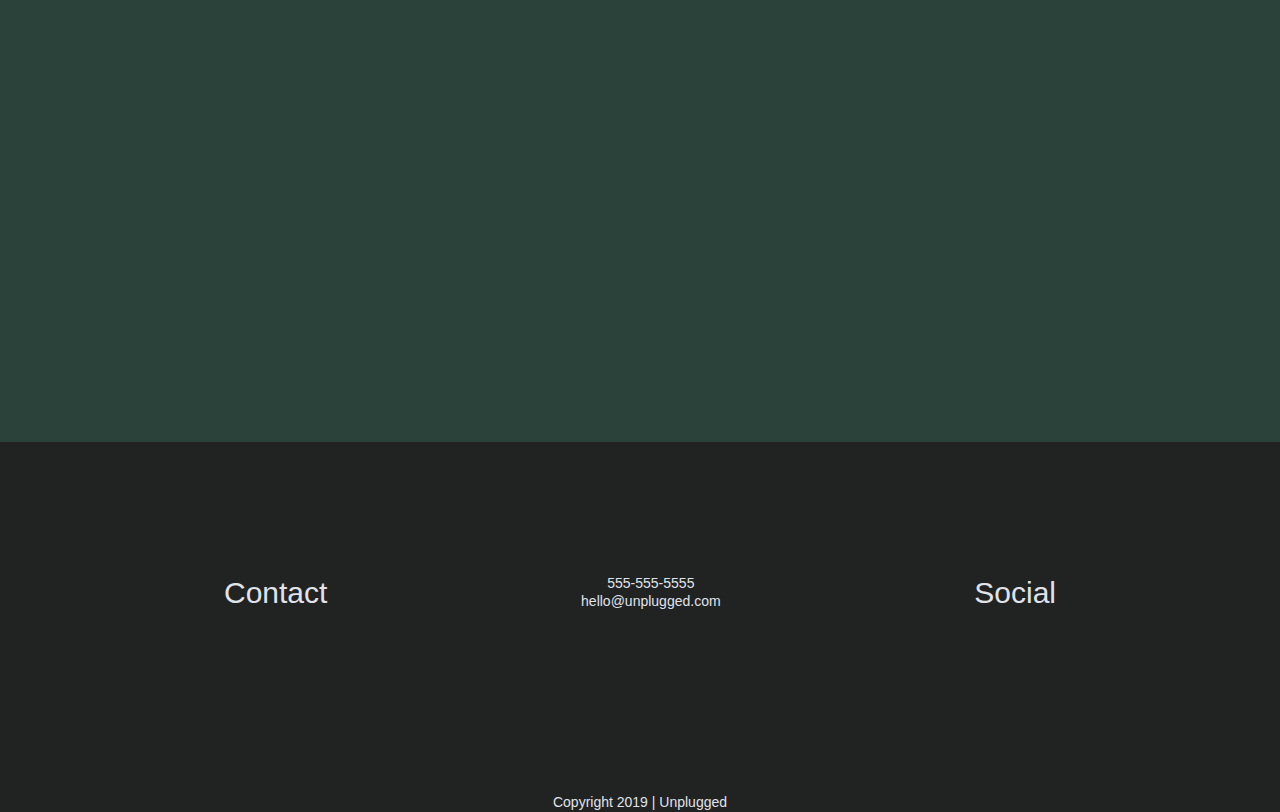
==== commit 60f25bf2: "added icons" ====
--- a/about/index.html
+++ b/about/index.html
@@ -18,6 +18,8 @@
 
   <link rel="stylesheet" href="../css/normalize.css">
   <link rel="stylesheet" href="../css/main.css">
+  <link rel="stylesheet" href="https://use.fontawesome.com/releases/v5.5.0/css/all.css" integrity="sha384-B4dIYHKNBt8Bc12p+WXckhzcICo0wtJAoU8YZTY5qE0Id1GSseTk6S+L3BlXeVIU" crossorigin="anonymous">
+
 
   <meta name="theme-color" content="#fafafa">
 </head>
--- a/css/main.css
+++ b/css/main.css
@@ -332,6 +332,10 @@
   margin: 0;
 }
 
+.features i {
+	font-size: 3.75em;
+  margin-bottom: 40px;
+}
 /*** reviews ***/
 
 .reviews {
@@ -358,6 +362,22 @@
   flex-flow: row wrap;
   justify-content: center;
   align-items: center;
+}
+
+.map figure {
+  width: 100%;
+  height: 0;
+  padding-bottom: 125%;
+  overflow: hidden;
+  position: relative;
+}
+
+.map iframe {
+  width: 100%;
+  height: 100%;
+  position: absolute;
+  top: 0;
+  left: 0;
 }
 
 .contact-section {
@@ -582,6 +602,7 @@
   min-height: 860px;
 }
 
+
 /** Reviews **/
 .reviews article {
   display: flex;
@@ -638,20 +659,9 @@
 }
 
 .map figure {
-  width: 100%;
-  height: 0;
-  padding-bottom: 125%;
-  overflow: hidden;
-  position: relative;
-}
-
-.map iframe {
-  width: 100%;
-  height: 100%;
-  position: absolute;
-  top: 0;
-  left: 0;
-}
+  padding-bottom: 50%;
+}
+
 
 .mission-content {
   display: flex;
@@ -724,6 +734,10 @@
 .mission h2,
 .contact-section .content-wrapper h2 {
   width: 95%;
+}
+
+.map figure {
+  padding-bottom: 40%;
 }
 
 /***** FAQ Page *****/
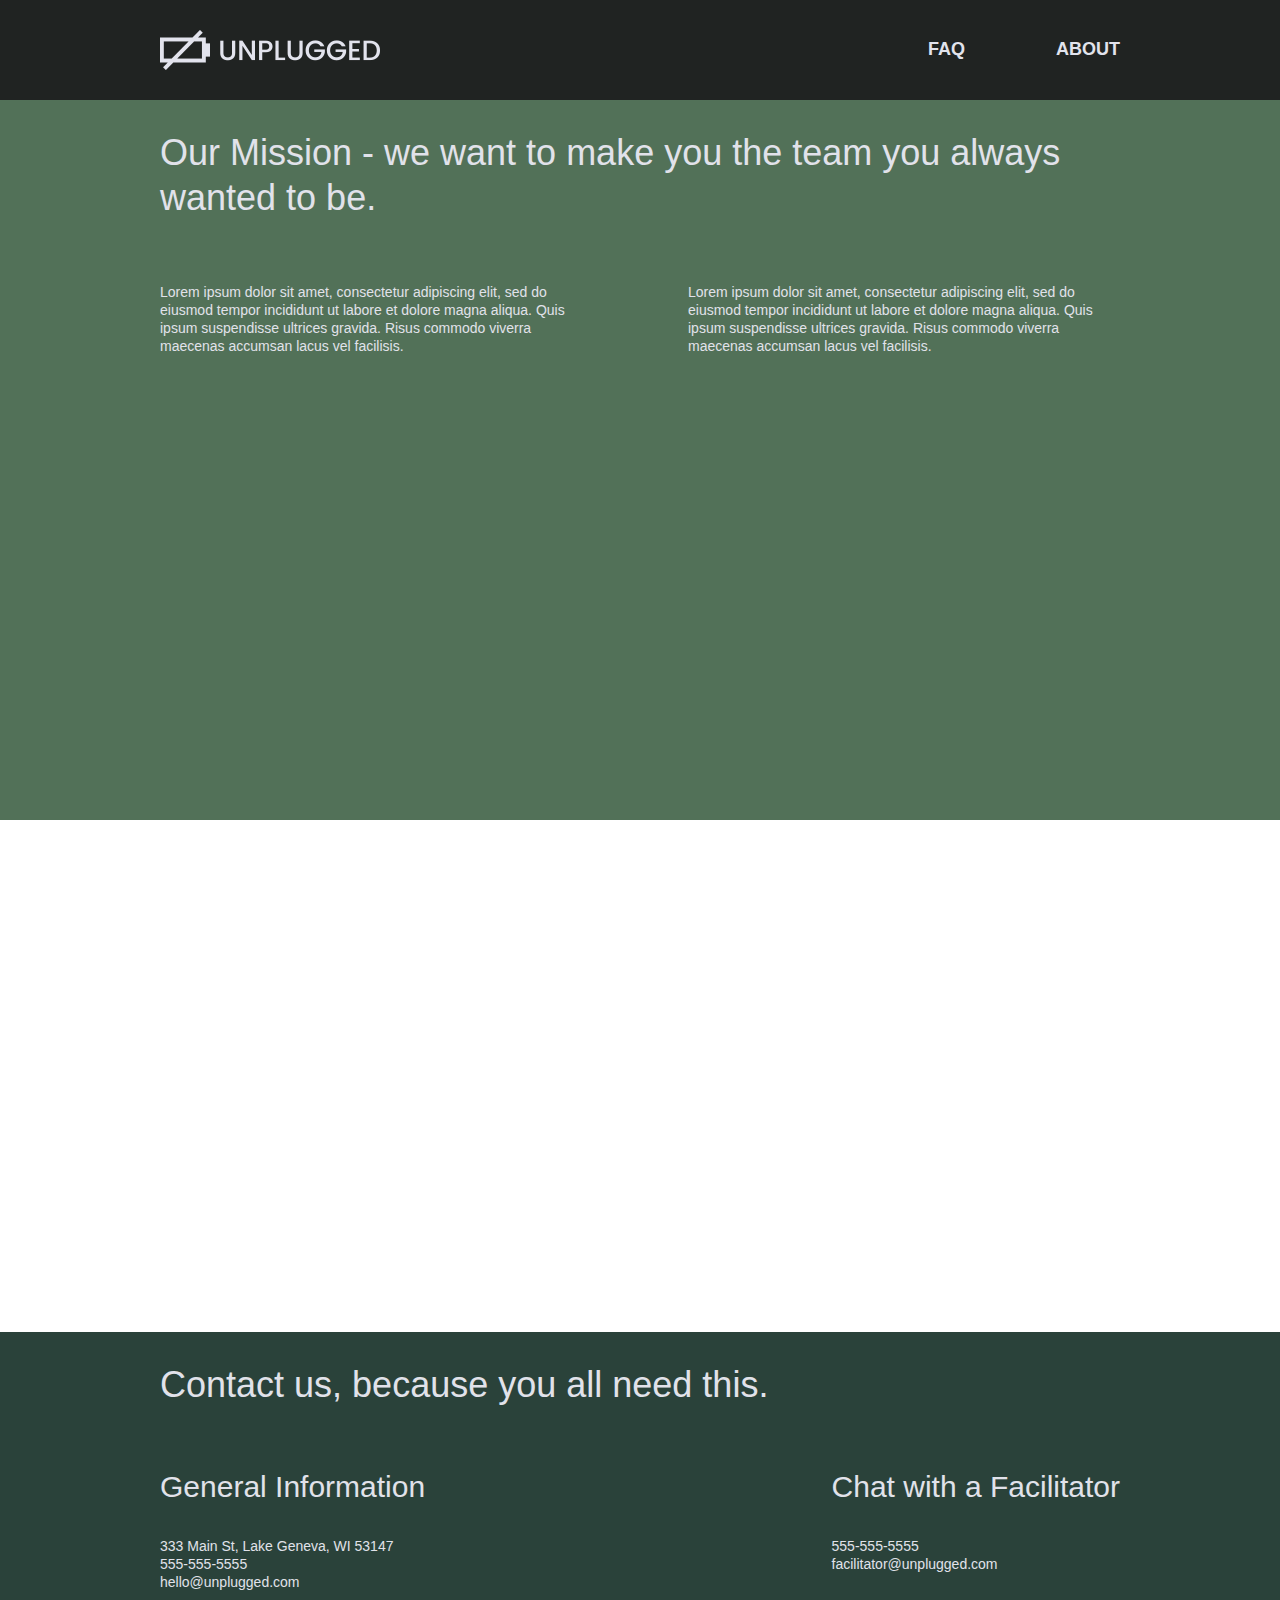
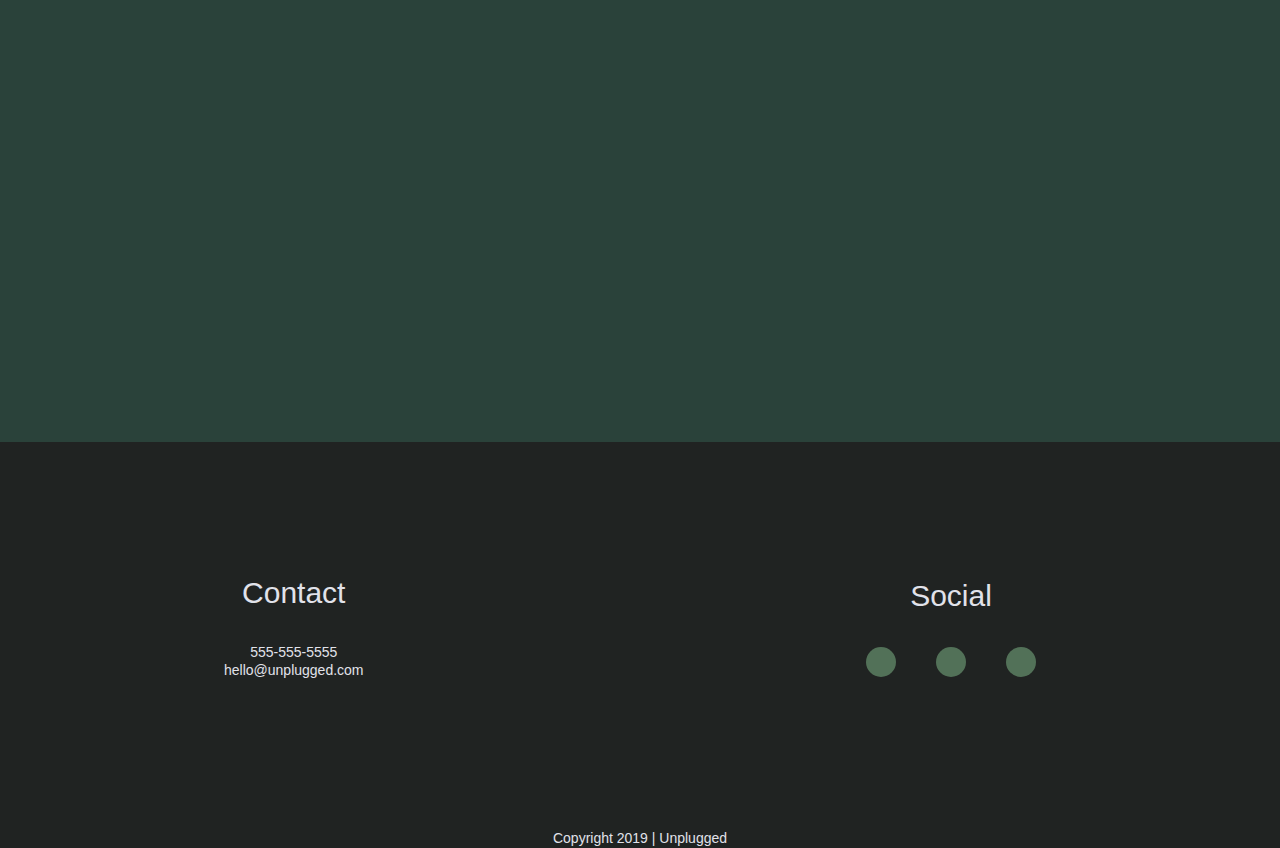
==== commit 3529813b: "fixed contact error" ====
--- a/about/index.html
+++ b/about/index.html
@@ -83,17 +83,25 @@
     <div class="content-wrapper">
       <div class="footer-content">
         <div class="contact">
+          <div class="section-one">
           <h3>Contact</h3>
           <address>
             <p>555-555-5555<br>
               hello@unplugged.com</p>
           </address>
+          </div>
             <div class="social">
                 <h3>Social</h3>
               <div class="social-icons">
-                <p><a href="https://www.facebook.com/yoursite" target="_blank"></a></p>
-                <p><a href="https://www.instagram.com/yoursite" target="_blank"></a></p>
-                <p><a href="https://www.twitter.com/yoursite" target="_blank"></a></p>
+                <p>
+                  <a href="h"><i class="fab fa-facebook"></i></a>
+                </p>
+                <p>
+                  <a href="" ><i class="fab fa-instagram"></i></a>
+                </p>
+                <p>
+                  <a href=""><i class="fab fa-twitter"></i></a>
+                </p>
             </div>
           </div>
         </div>
--- a/css/main.css
+++ b/css/main.css
@@ -216,6 +216,12 @@
   display: flex;
   justify-content: center;
   align-items: center;
+  width: 30px;
+  height: 30px;
+  border-radius: 50%;
+  background-color: #527158;
+  font-size: 1em;
+  margin: 0 20px;
 }
 
 footer .content-wrapper {
@@ -234,6 +240,7 @@
 footer .copyright {
   text-align: center;
 }
+
 
 
 /** -------------- Mobile Style - Homepage -------------------- **/
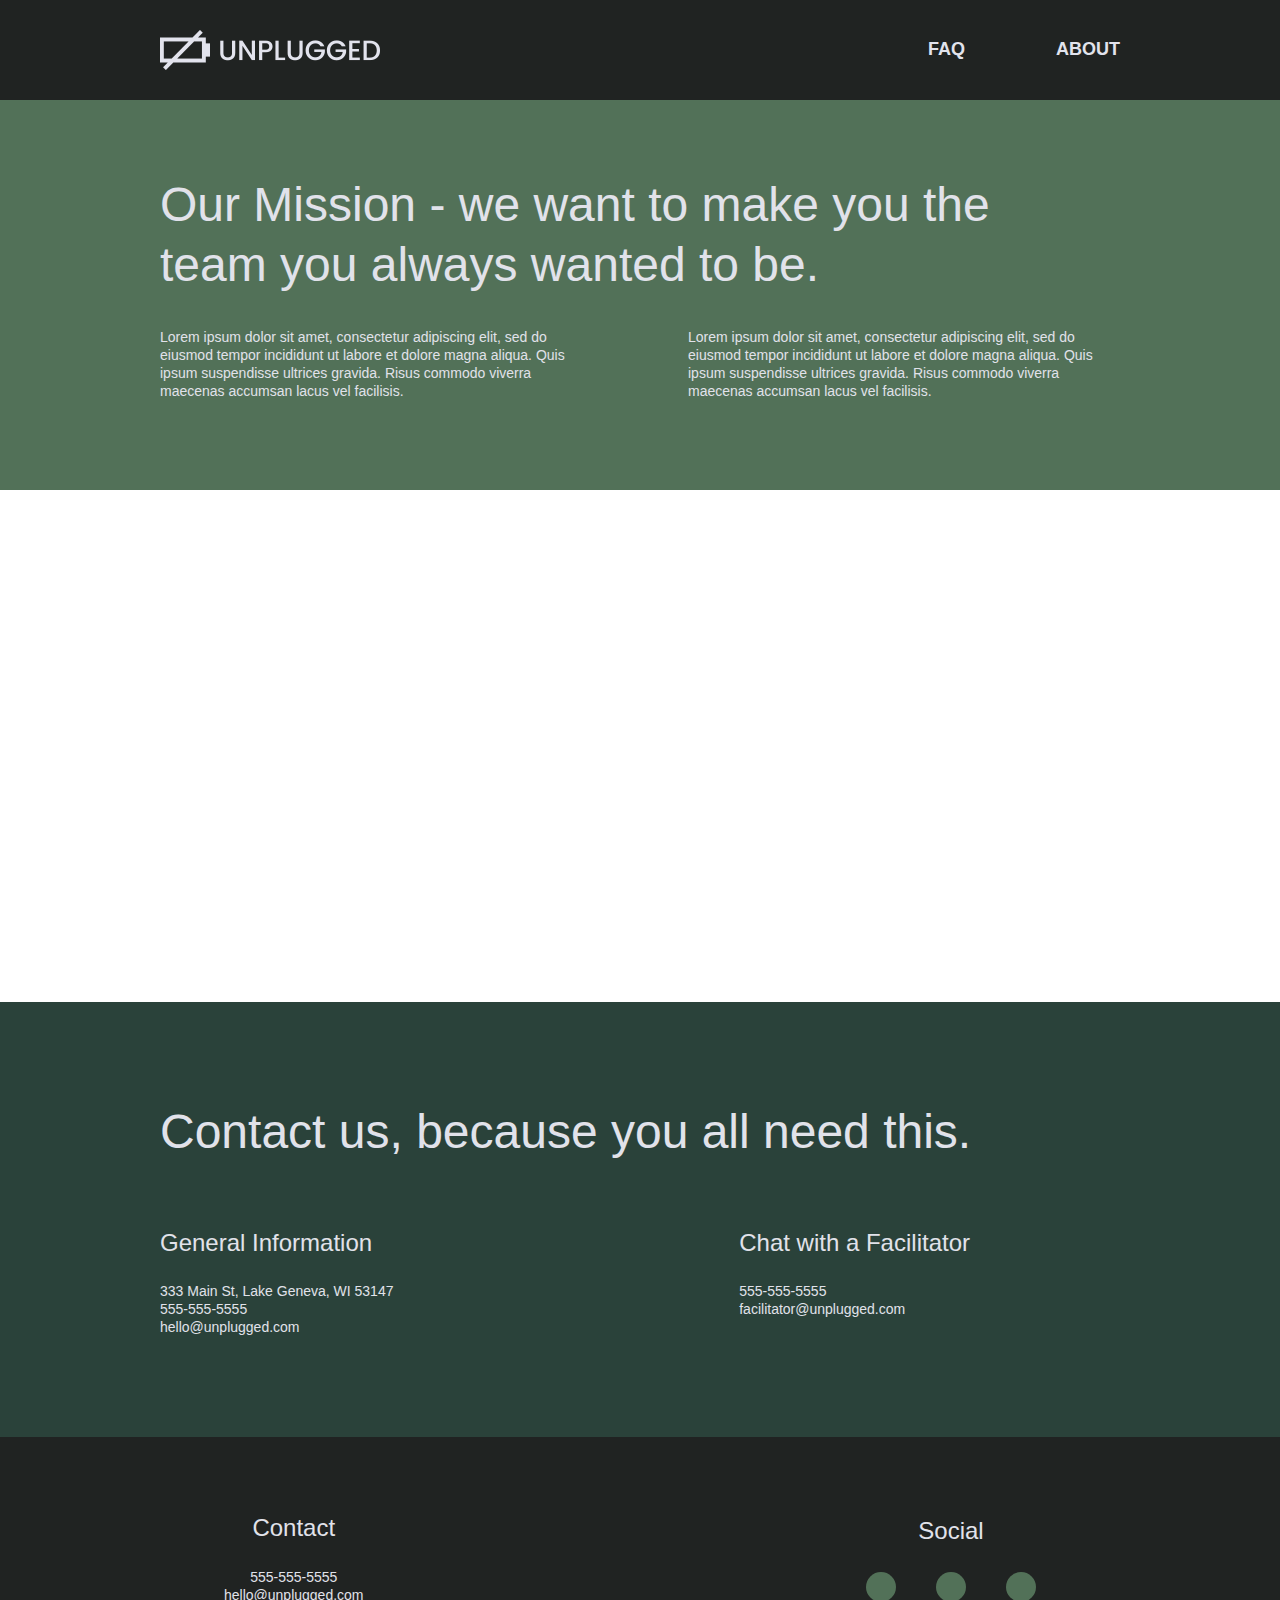
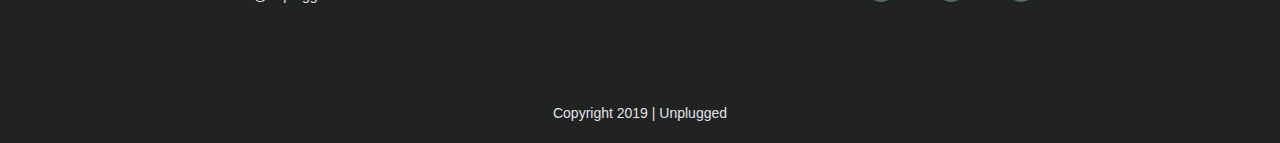
==== commit 86b6f04a: "added homepage to logo" ====
--- a/about/index.html
+++ b/about/index.html
@@ -29,7 +29,7 @@
   <!-- Add your site or application content here -->
   <header>
     <div class="content-wrapper">
-      <a href="#"><img src="../img/logo.png" alt="unplugged logo"></a>
+      <a href="https://katrinadh.github.io/unplugged-retreat/"><img src="../img/logo.png" alt="unplugged logo"></a>
       <div class="header-divider"></div>
       <nav>
           <ul>
--- a/css/main.css
+++ b/css/main.css
@@ -212,6 +212,10 @@
   align-items: center;
 }
 
+footer .social {
+  margin-top: 40px;
+}
+
 footer .social-icons p {
   display: flex;
   justify-content: center;
@@ -226,7 +230,7 @@
 
 footer .content-wrapper {
   width: 55%;
-  margin: 50px 0;
+  margin: 20px 0;
 }
 
 footer p {
@@ -239,6 +243,7 @@
 
 footer .copyright {
   text-align: center;
+  margin-bottom: 20px;
 }
 
 
@@ -326,7 +331,9 @@
 }
 
 .features h2 {
-  margin-bottom: 60px;
+  margin-bottom: 45px;
+  margin-top: 0;
+  padding: 0 10px;
 }
 
 .features article {
@@ -353,7 +360,7 @@
 }
 
 .reviews h2 {
-  margin: 0 0 40px 0;
+  margin: 0 30px 40px 0;
 }
 
 .reviews h3 {
@@ -369,6 +376,10 @@
   flex-flow: row wrap;
   justify-content: center;
   align-items: center;
+}
+
+.mission h2 {
+  margin-top: 0;
 }
 
 .map figure {
@@ -395,6 +406,10 @@
   align-items: center;
 }
 
+.contact-section h2 {
+  margin-top: 0;
+}
+
 .contact-content p {
   margin: 0;
 }
@@ -412,11 +427,12 @@
 }
 
 .questions h2 {
-  margin-bottom: 45px;
+  margin: 0 0 10px 0;
 }
 
 .questions h3 {
-  font-size: 1em;
+  font-size: 1.25em;
+  margin: 10px 0 10px 0;
 }
 
 .questions .content-wrapper {
@@ -427,11 +443,14 @@
 }
 
 .questions-content {
-  margin-bottom: 50px;
+  margin-bottom: 10px;
   flex-basis: auto;
 }
 
-
+.questions p {
+  font-size: .96em;
+  font-weight: 400;
+}
 
 /* ==========================================================================
    Helper classes
@@ -527,7 +546,7 @@
 /** General Styles **/
 .content-wrapper {
   max-width: 640px;
-  margin: 100px 0;
+  margin: 50px 0;
 }
 
 h2 {
@@ -536,7 +555,8 @@
 }
 
 h3 {
-  font-size: 1.875em;
+  font-size: 1.5em;
+  font-weight: 500;
 }
 
 /** Header **/
@@ -580,7 +600,7 @@
 
 /** Aside **/
 aside .content-wrapper {
-  margin: 50px 0;
+  margin: 30px 0;
   display: flex;
   justify-content: space-between;
   flex-flow: row wrap;
@@ -652,6 +672,9 @@
   width: 100%;
 }
 
+footer .social {
+  margin: 0;
+}
 /***** ABOUT page *****/
 
 
@@ -679,21 +702,39 @@
 
 .mission-content p {
   width: 45%;
+}
+
+.mission h2 {
+  margin: 0;
+}
+
+.mission .content-wrapper {
+  margin: 75px 0;
 }
 
 /***** FAQ Page *****/
 .questions .content-wrapper {
   justify-content: space-between;
+  align-items: flex-start;
+  margin: 75px 0;
 }
 
 .questions-content {
-  flex-basis: 40%;
+  flex-basis: 45%;
 }
 
 .questions h2 {
   width: 100%;
-}
-
+  margin: 0 0 10px 0;
+}
+
+footer .content-wrapper {
+  margin: 50px 0;
+}
+
+.questions h3 {
+  font-size: .97em;
+}
 }
 
 @media only screen and (min-width: 1200px) {
@@ -709,7 +750,7 @@
 
 .hero-area h1 {
   width: 80%;
-  margin-top: 20px;
+  margin-top: 30px;
 }
 
 /** Aside **/
@@ -728,6 +769,10 @@
   margin: 100px 0;
 }
 
+.features .content-wrapper {
+  margin-bottom: 0;
+}
+
 .features article {
   flex-basis: 33.3%;
 }
@@ -735,6 +780,18 @@
 /** Reviews **/
 .reviews article div {
   width: 40%;
+}
+
+.reviews .content-wrapper {
+  margin: 100px 0;
+}
+
+.reviews h2 {
+  margin-bottom: 60px;
+}
+
+.reviews .content-wrapper div {
+  flex-basis: 450px;
 }
 
 /***** About Page ****/
@@ -746,6 +803,23 @@
 .map figure {
   padding-bottom: 40%;
 }
+
+.mission h2 {
+  font-size: 3em;
+}
+
+.contact-section .content-wrapper {
+  margin: 100px 0;
+}
+
+.contact-section h2 {
+  font-size: 3em;
+}
+
+.contact-content {
+  margin-right: 150px;
+}
+
 
 /***** FAQ Page *****/
 .questions h2 {
